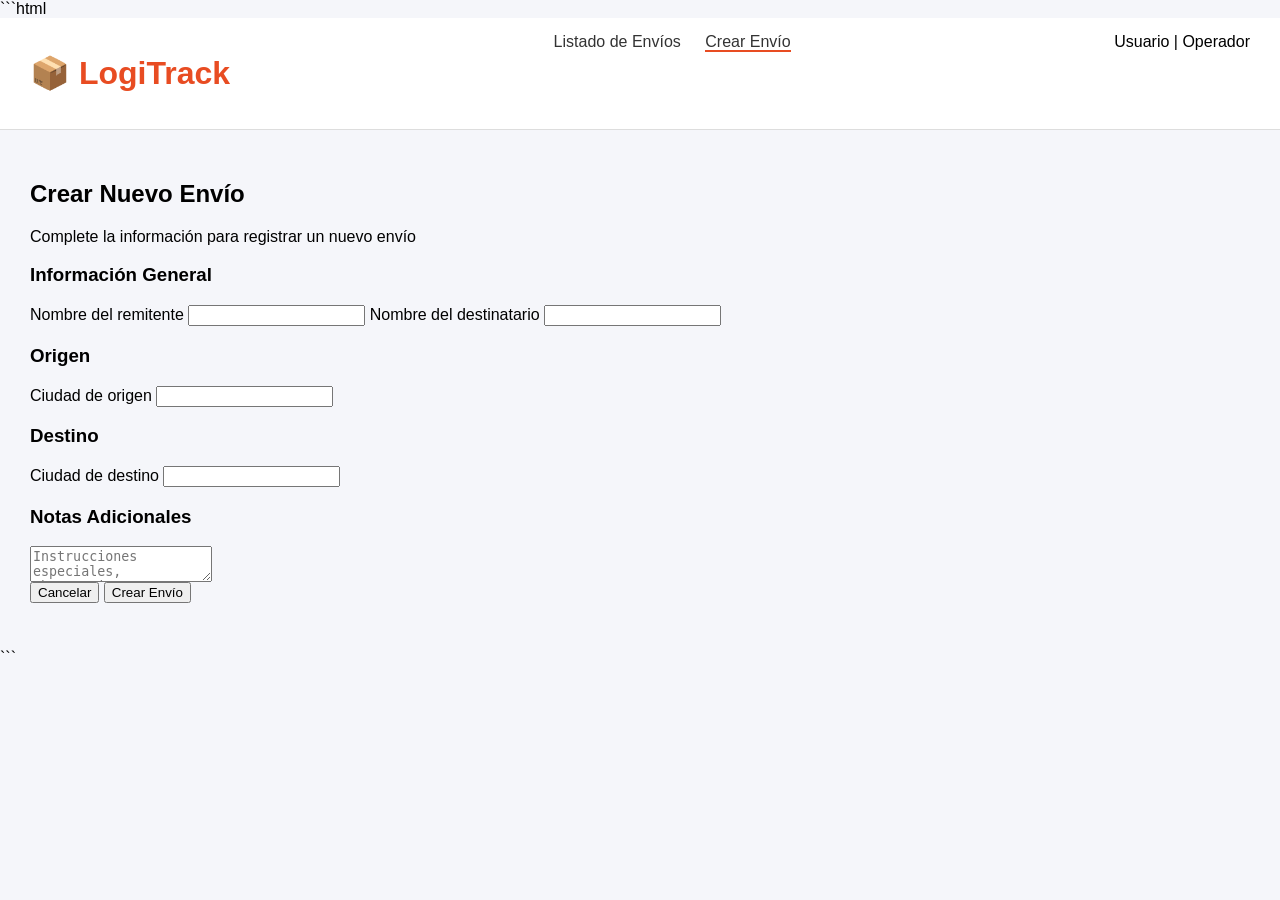
==== src/frontend/crear.html @ 62ddd10f "Se conectaron los HTML con sus archivos JS correspondientes" ====
```html
<!DOCTYPE html>
<html lang="es">
<head>
  <meta charset="UTF-8">
  <title>Crear Envío</title>
  <link rel="stylesheet" href="css/styles.css">
</head>
<body>

<header class="navbar">
  <h1 class="logo">📦 LogiTrack</h1>

  <nav>
    <a href="index.html">Listado de Envíos</a>
    <a class="active">Crear Envío</a>
  </nav>

  <div class="user">
    Usuario | Operador
  </div>
</header>

<main class="container">

  <h2>Crear Nuevo Envío</h2>
  <p class="subtitle">Complete la información para registrar un nuevo envío</p>

  <form id="form-envio">

    <!-- INFORMACIÓN GENERAL -->
    <div class="card-form">
      <h3>Información General</h3>

      <label>Nombre del remitente</label>
      <input type="text" id="remitente" required>

      <label>Nombre del destinatario</label>
      <input type="text" id="destinatario" required>
    </div>

    <!-- ORIGEN -->
    <div class="card-form">
      <h3>Origen</h3>

      <label>Ciudad de origen</label>
      <input type="text" id="ciudadOrigen" required>
    </div>

    <!-- DESTINO -->
    <div class="card-form">
      <h3>Destino</h3>

      <label>Ciudad de destino</label>
      <input type="text" id="ciudadDestino" required>
    </div>

    <!-- NOTAS -->
    <div class="card-form">
      <h3>Notas Adicionales</h3>

      <textarea id="notas" placeholder="Instrucciones especiales, observaciones, etc."></textarea>
    </div>

    <!-- BOTONES -->
    <div class="botones">
      <button type="button" class="btn-cancelar" onclick="window.location.href='index.html'">
        Cancelar
      </button>

      <button type="submit" class="btn-crear">
        Crear Envío
      </button>
    </div>

  </form>

</main>

<script src="./js/app.js"></script>

</body>
</html>
```
---- src/frontend/css/styles.css ----
body {
  font-family: Arial, sans-serif;
  margin: 0;
  background: #f5f6fa;
}

.navbar {
  display: flex;
  justify-content: space-between;
  padding: 15px 30px;
  background: white;
  border-bottom: 1px solid #ddd;
}

.logo {
  color: rgb(232, 76, 34); /* tu naranja */
}

nav a {
  margin: 0 10px;
  text-decoration: none;
  color: #333;
}

nav .active {
  border-bottom: 2px solid rgb(232, 76, 34);
}

.container {
  padding: 30px;
}

.cards {
  display: flex;
  gap: 20px;
  margin-bottom: 20px;
}

.card {
  flex: 1;
  padding: 20px;
  background: white;
  border-radius: 10px;
}

.warning {
  background: #fff3cd;
}

.info {
  background: #dbeafe;
}

.success {
  background: #d1fae5;
}

.search {
  width: 100%;
  padding: 10px;
  margin-bottom: 20px;
}

table {
  width: 100%;
  background: white;
  border-collapse: collapse;
}

th, td {
  padding: 12px;
  border-bottom: 1px solid #eee;
}

.link {
  color: blue;
}

.badge {
  background: orange;
  padding: 5px 10px;
  border-radius: 10px;
}

.detalle-card {
  background: white;
  padding: 20px;
  border-radius: 10px;
}

hr {
  margin: 20px 0;
}
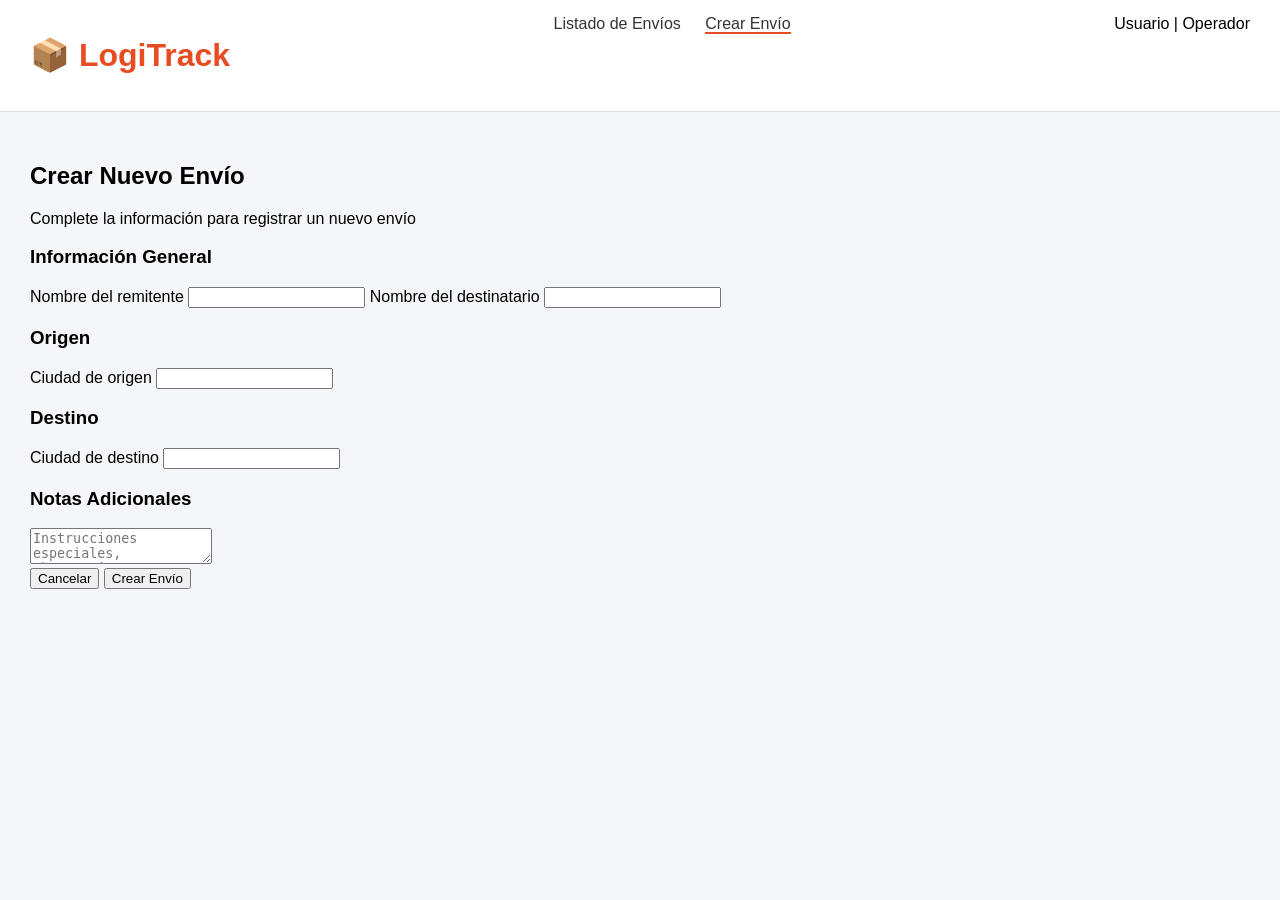
==== commit b2c186c3: "limpie el codigo de crear.html" ====
--- a/src/frontend/crear.html
+++ b/src/frontend/crear.html
@@ -1,4 +1,4 @@
-```html
+
 <!DOCTYPE html>
 <html lang="es">
 <head>
@@ -81,4 +81,4 @@
 
 </body>
 </html>
-```
+
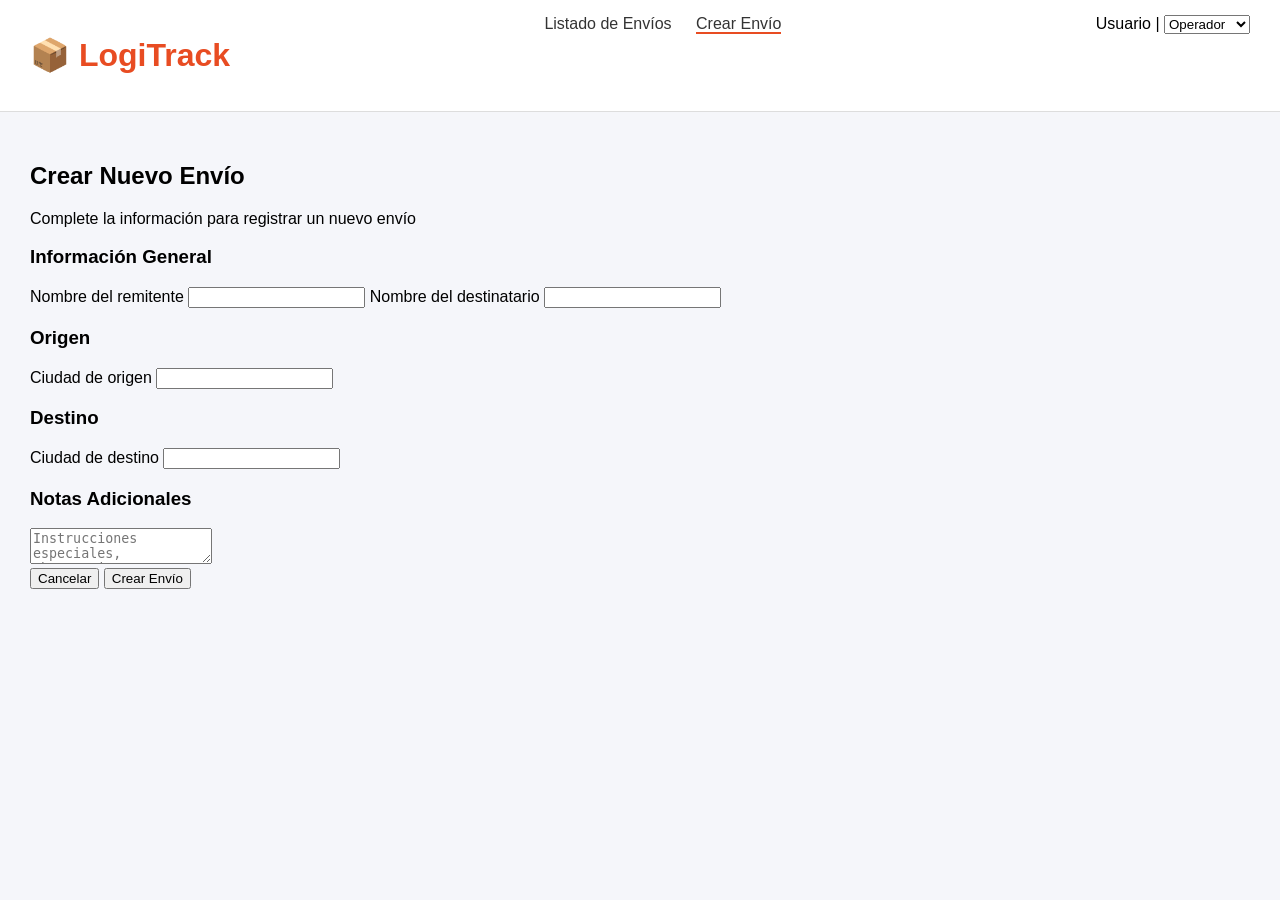
==== commit b3742053: "feat: agregar roles de usuario y corregir ciudades en detalle" ====
--- a/src/frontend/crear.html
+++ b/src/frontend/crear.html
@@ -1,4 +1,3 @@
-
 <!DOCTYPE html>
 <html lang="es">
 <head>
@@ -17,7 +16,11 @@
   </nav>
 
   <div class="user">
-    Usuario | Operador
+    Usuario |
+    <select id="rol">
+      <option value="operador">Operador</option>
+      <option value="supervisor">Supervisor</option>
+    </select>
   </div>
 </header>
 
@@ -77,8 +80,7 @@
 
 </main>
 
-<script src="./js/app.js"></script>
+<script src="app.js"></script>
 
 </body>
-</html>
-
+</html>
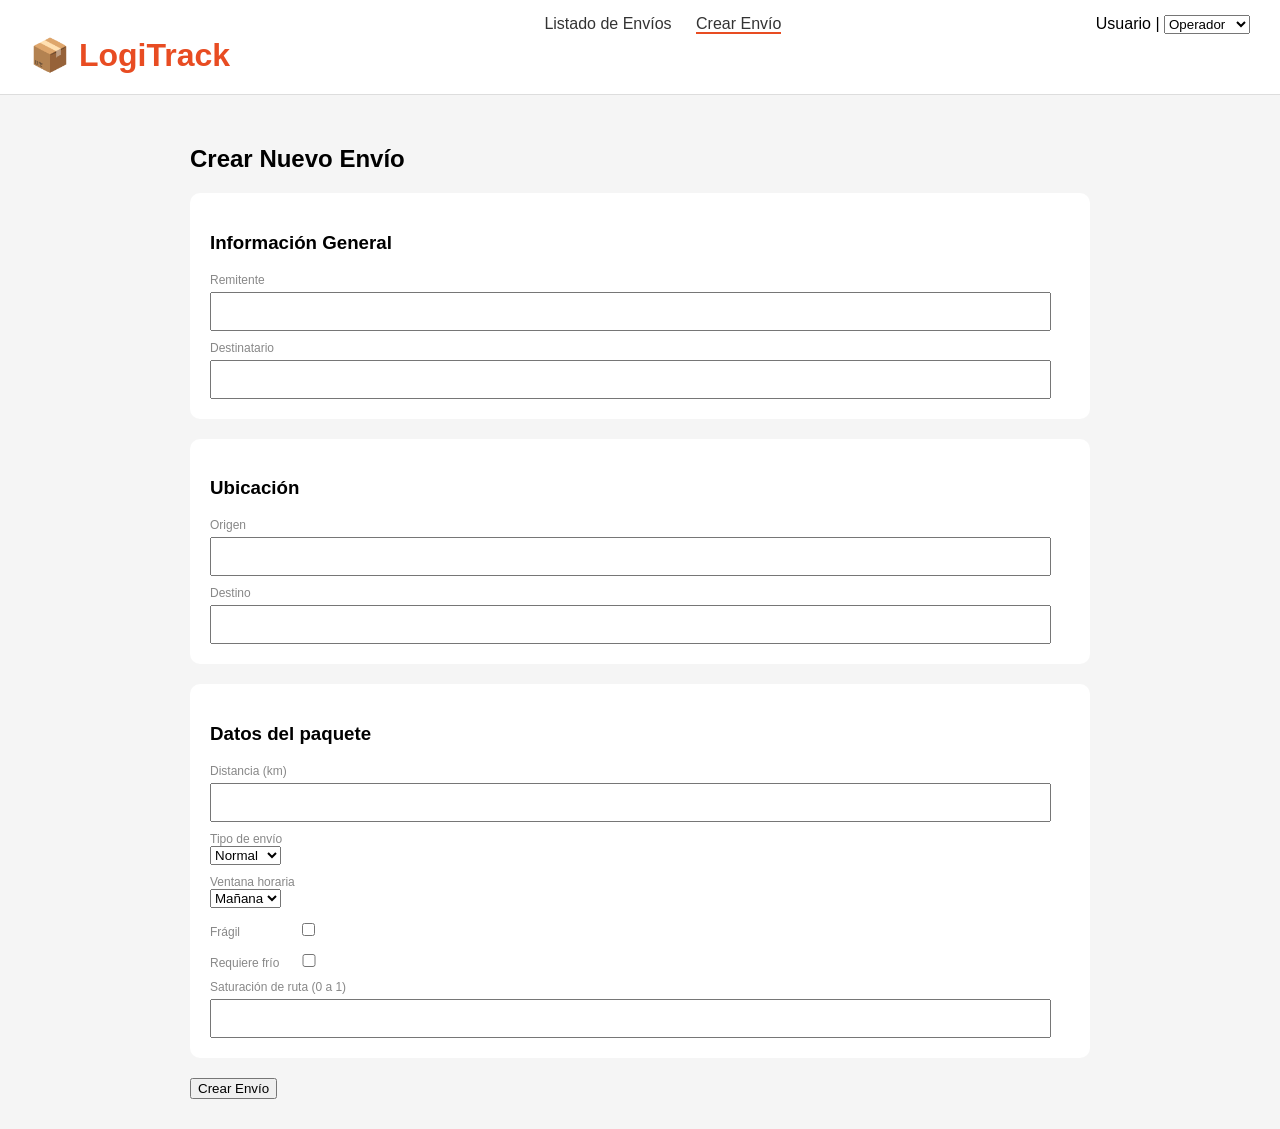
==== commit 45e8f336: "Actualizacion del Front-end" ====
--- a/src/frontend/crear.html
+++ b/src/frontend/crear.html
@@ -27,60 +27,62 @@
 <main class="container">
 
   <h2>Crear Nuevo Envío</h2>
-  <p class="subtitle">Complete la información para registrar un nuevo envío</p>
 
   <form id="form-envio">
 
-    <!-- INFORMACIÓN GENERAL -->
+    <!-- INFO -->
     <div class="card-form">
       <h3>Información General</h3>
-
-      <label>Nombre del remitente</label>
+      <label>Remitente</label>
       <input type="text" id="remitente" required>
 
-      <label>Nombre del destinatario</label>
+      <label>Destinatario</label>
       <input type="text" id="destinatario" required>
     </div>
 
-    <!-- ORIGEN -->
+    <!-- UBICACION -->
     <div class="card-form">
-      <h3>Origen</h3>
+      <h3>Ubicación</h3>
+      <label>Origen</label>
+      <input type="text" id="ciudadOrigen" required>
 
-      <label>Ciudad de origen</label>
-      <input type="text" id="ciudadOrigen" required>
-    </div>
-
-    <!-- DESTINO -->
-    <div class="card-form">
-      <h3>Destino</h3>
-
-      <label>Ciudad de destino</label>
+      <label>Destino</label>
       <input type="text" id="ciudadDestino" required>
     </div>
 
-    <!-- NOTAS -->
+    <!-- IA -->
     <div class="card-form">
-      <h3>Notas Adicionales</h3>
+      <h3>Datos del paquete</h3>
 
-      <textarea id="notas" placeholder="Instrucciones especiales, observaciones, etc."></textarea>
+      <label>Distancia (km)</label>
+      <input type="number" id="distancia_km" required>
+
+      <label>Tipo de envío</label>
+      <select id="tipo_envio">
+        <option value="normal">Normal</option>
+        <option value="express">Express</option>
+      </select>
+
+      <label>Ventana horaria</label>
+      <select id="ventana_horaria">
+        <option value="mañana">Mañana</option>
+        <option value="tarde">Tarde</option>
+        <option value="noche">Noche</option>
+      </select>
+      
+      <label> Frágil<input type="checkbox" id="fragil"></label>
+      <label> Requiere frío<input type="checkbox" id="frio"></label>
+
+      <label>Saturación de ruta (0 a 1)</label>
+      <input type="number" step="0.1" id="saturacion_ruta" required>
     </div>
 
-    <!-- BOTONES -->
-    <div class="botones">
-      <button type="button" class="btn-cancelar" onclick="window.location.href='index.html'">
-        Cancelar
-      </button>
-
-      <button type="submit" class="btn-crear">
-        Crear Envío
-      </button>
-    </div>
+    <button type="submit">Crear Envío</button>
 
   </form>
 
 </main>
 
 <script src="app.js"></script>
-
 </body>
 </html>
--- a/src/frontend/css/styles.css
+++ b/src/frontend/css/styles.css
@@ -1,9 +1,30 @@
+/* =========================
+   🔹 ESTILOS GENERALES
+========================= */
+
 body {
   font-family: Arial, sans-serif;
   margin: 0;
   background: #f5f6fa;
 }
 
+.container {
+  padding: 30px;
+}
+
+.subtitle {
+  color: gray;
+  margin-bottom: 20px;
+}
+
+hr {
+  margin: 20px 0;
+}
+
+/* =========================
+   🔹 NAVBAR
+========================= */
+
 .navbar {
   display: flex;
   justify-content: space-between;
@@ -13,7 +34,7 @@
 }
 
 .logo {
-  color: rgb(232, 76, 34); /* tu naranja */
+  color: rgb(232, 76, 34);
 }
 
 nav a {
@@ -26,9 +47,9 @@
   border-bottom: 2px solid rgb(232, 76, 34);
 }
 
-.container {
-  padding: 30px;
-}
+/* =========================
+   🔹 PANTALLA INDEX (LISTADO)
+========================= */
 
 .cards {
   display: flex;
@@ -82,12 +103,184 @@
   border-radius: 10px;
 }
 
-.detalle-card {
+/* =========================
+   🔹 PANTALLA DETALLE DE ENVÍO (FINAL)
+========================= */
+body{
+    font-family: Arial, Helvetica, sans-serif;
+    background:#f5f5f5;
+    margin:0;
+}
+
+.container{
+    width:900px;
+    margin:auto;
+    padding:30px;
+}
+
+h1{
+    margin-bottom:5px;
+}
+
+.tracking{
+    color:#666;
+}
+
+.volver{
+    text-decoration:none;
+    color:#555;
+    display:inline-block;
+    margin-bottom:20px;
+}
+
+.estado{
+    display:flex;
+    justify-content:space-between;
+    align-items:center;
+    background:white;
+    padding:20px;
+    border-radius:8px;
+    margin-bottom:20px;
+}
+
+.badge{
+    background:#f1c40f;
+    padding:8px 14px;
+    border-radius:20px;
+    font-weight:bold;
+}
+
+.card{
+    background:white;
+    padding:20px;
+    border-radius:8px;
+    margin-bottom:20px;
+}
+
+.grid2{
+    display:grid;
+    grid-template-columns:1fr 1fr;
+    gap:20px;
+}
+
+label{
+    font-size:12px;
+    color:#888;
+}
+
+p{
+    margin-top:3px;
+    margin-bottom:15px;
+}
+
+ul{
+    padding-left:20px;
+}
+
+li{
+    margin-bottom:5px;
+}
+
+/* =========================
+   🔹 PANTALLA CREAR ENVÍO
+========================= */
+
+/* Cards formulario */
+.card-form {
   background: white;
   padding: 20px;
   border-radius: 10px;
-}
-
-hr {
-  margin: 20px 0;
-}+  margin-bottom: 20px;
+}
+
+/* Inputs */
+.card-form label {
+  display: block;
+  margin-top: 10px;
+}
+
+.card-form input,
+.card-form textarea {
+  width: 95%;
+  padding: 10px;
+  margin-top: 5px;
+}
+
+/* Botones */
+.botones {
+  display: flex;
+  justify-content: space-between;
+  margin-top: 20px;
+}
+
+.btn-cancelar {
+  background: #ccc;
+  border: none;
+  padding: 10px 20px;
+  cursor: pointer;
+}
+
+.btn-crear {
+  background: rgb(232, 76, 34);
+  color: white;
+  border: none;
+  padding: 10px 20px;
+  cursor: pointer;
+}
+
+#fragil {
+  width: 15%;
+}
+
+#frio {
+  width: 6%;
+}
+
+
+
+
+
+
+/* =========================
+   🔹 AJUSTE DETALLE DESKTOP
+========================= */
+
+.tracking{
+color:#777;
+margin-bottom:20px;
+}
+
+.estado h3{
+margin:0;
+}
+
+.estado p{
+margin:3px 0 0 0;
+}
+
+.grid2 .card{
+margin-bottom:0;
+}
+
+#historial{
+margin-top:10px;
+}
+
+#historial li{
+background:#f5f6fa;
+padding:8px;
+border-radius:6px;
+margin-bottom:8px;
+}
+     
+
+
+
+
+
+
+
+
+
+
+
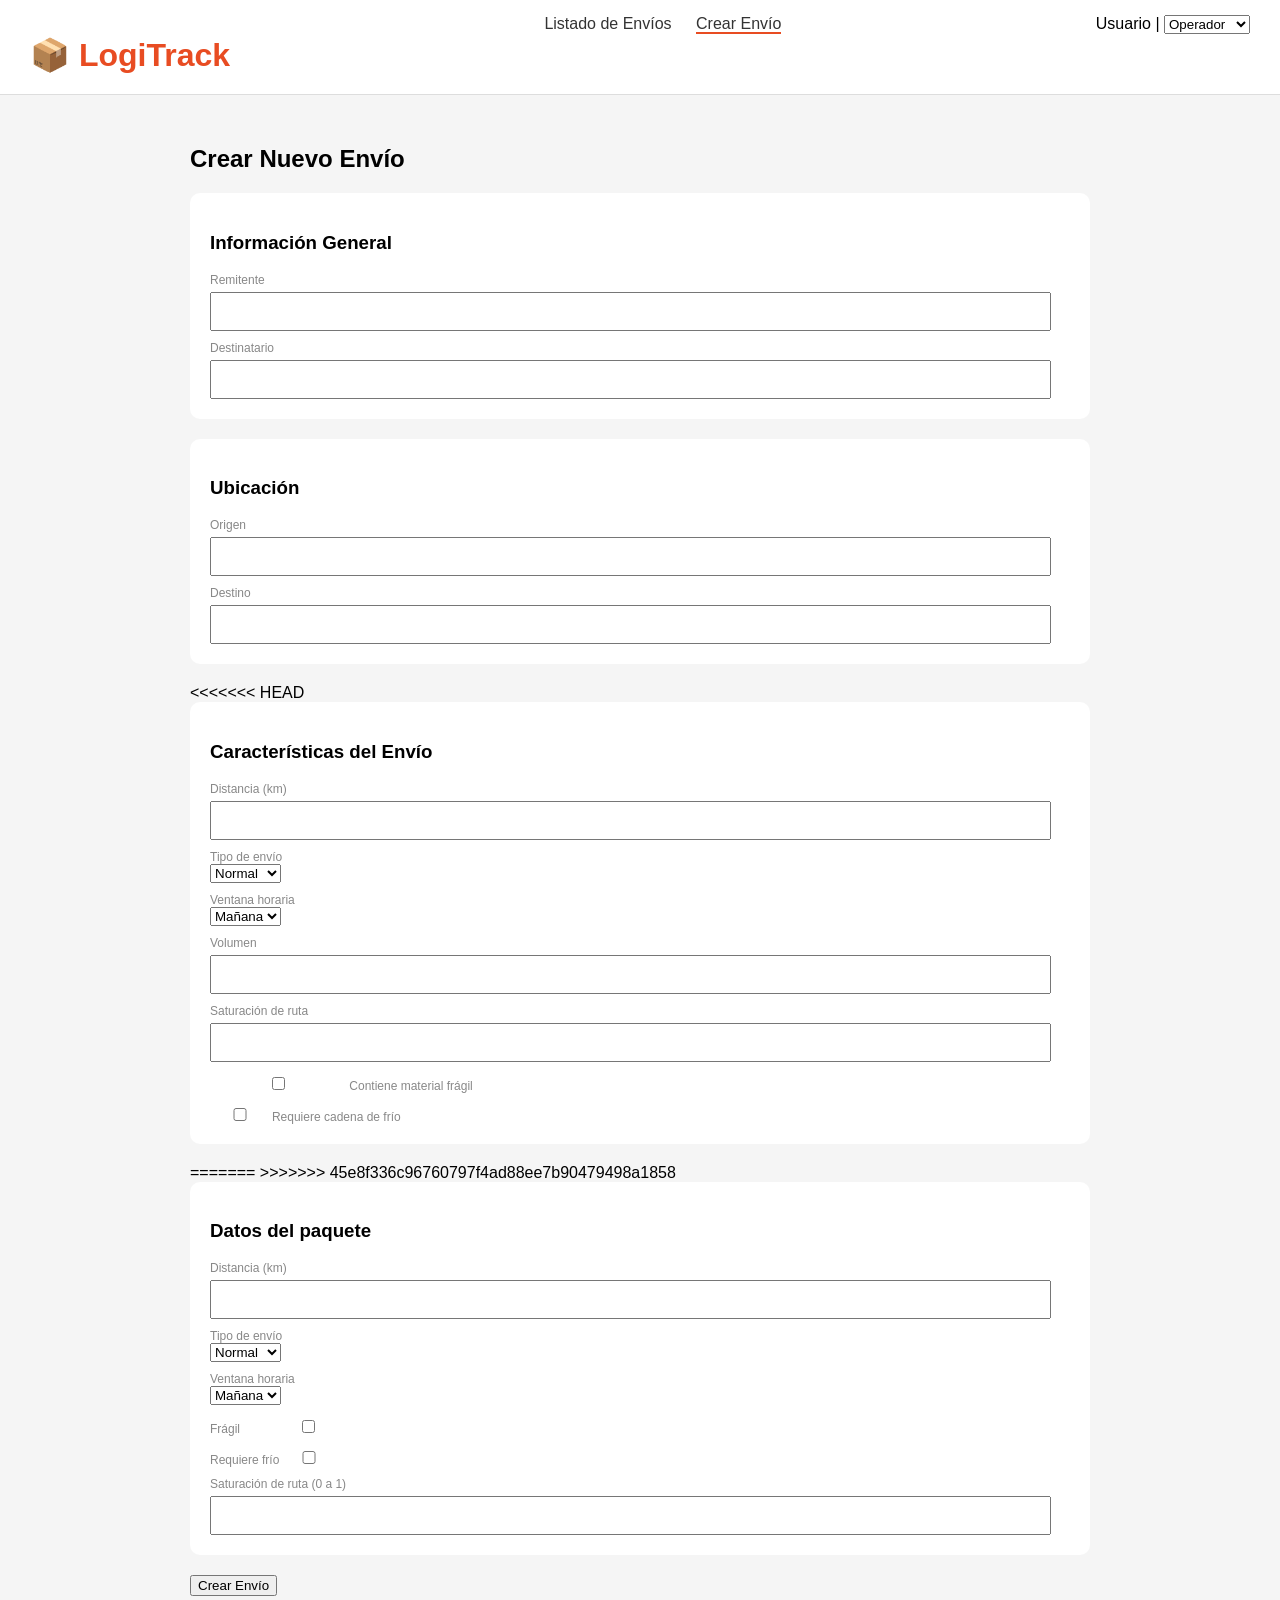
==== commit 36422f2d: "Merge branch 'main' of https://github.com/gonzalomartinez520/LogiTrack-GRUPO-5" ====
--- a/src/frontend/crear.html
+++ b/src/frontend/crear.html
@@ -50,7 +50,48 @@
       <input type="text" id="ciudadDestino" required>
     </div>
 
+<<<<<<< HEAD
+    <!-- DATOS DEL ENVÍO (ML PRIORIDAD) -->
+    <div class="card-form">
+      <h3>Características del Envío</h3>
+
+      <label>Distancia (km)</label>
+      <input type="number" id="distanciaKm" step="0.1" required>
+
+      <label>Tipo de envío</label>
+      <select id="tipoEnvio">
+        <option value="normal">Normal</option>
+        <option value="express">Express</option>
+      </select>
+
+      <label>Ventana horaria</label>
+      <select id="ventanaHoraria">
+        <option value="mañana">Mañana</option>
+        <option value="tarde">Tarde</option>
+        <option value="noche">Noche</option>
+      </select>
+
+      <label>Volumen</label>
+      <input type="number" id="volumen" step="0.1" required>
+
+      <label>Saturación de ruta</label>
+      <input type="number" id="saturacionRuta" step="0.1" min="0" max="1" required>
+
+      <label>
+        <input type="checkbox" id="fragil">
+        Contiene material frágil
+      </label>
+
+      <label>
+        <input type="checkbox" id="frio">
+        Requiere cadena de frío
+      </label>
+    </div>
+
+    <!-- NOTAS -->
+=======
     <!-- IA -->
+>>>>>>> 45e8f336c96760797f4ad88ee7b90479498a1858
     <div class="card-form">
       <h3>Datos del paquete</h3>
 
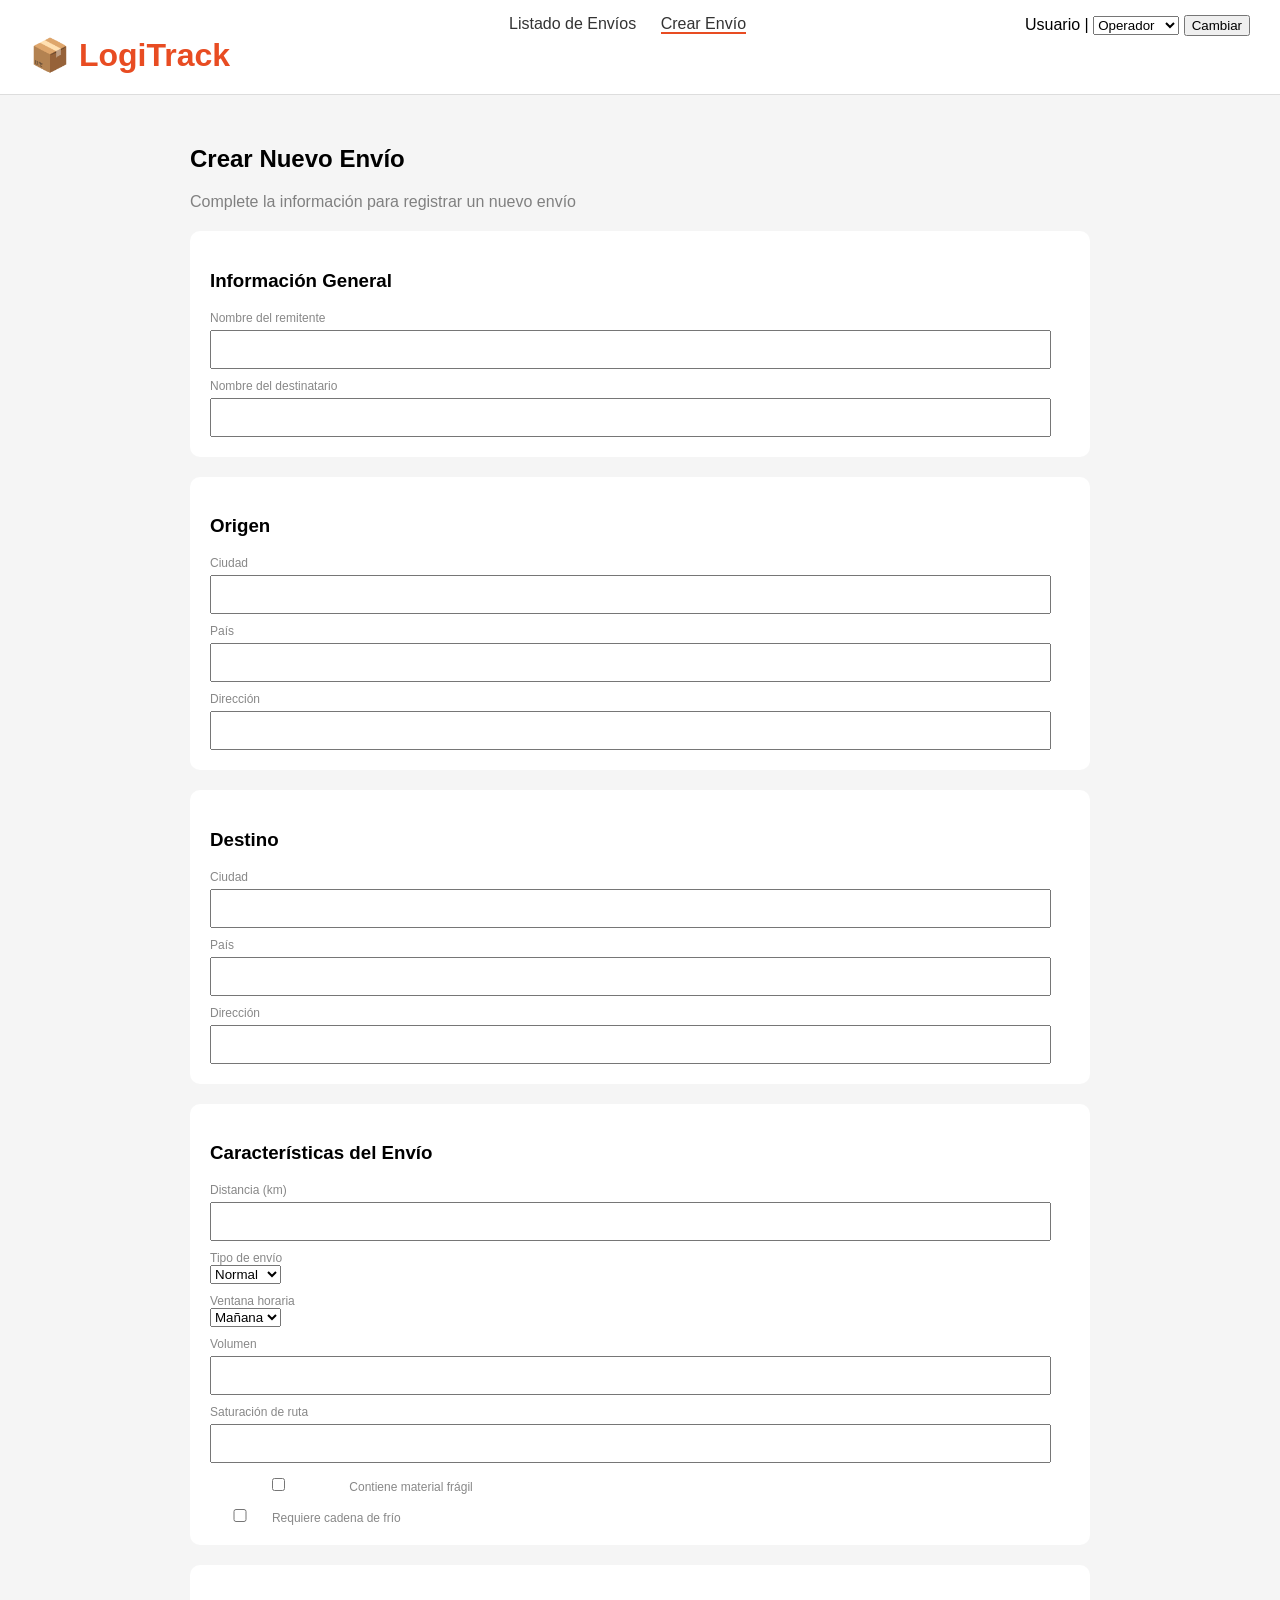
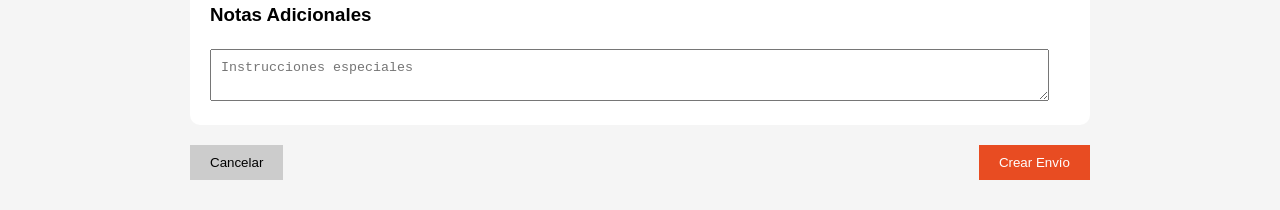
==== commit 1fa33dd3: "correccion inputs pantalla crear envios" ====
--- a/src/frontend/crear.html
+++ b/src/frontend/crear.html
@@ -16,65 +16,86 @@
   </nav>
 
   <div class="user">
-    Usuario |
+    <span id="nombreUsuario">Usuario</span> |
     <select id="rol">
       <option value="operador">Operador</option>
       <option value="supervisor">Supervisor</option>
     </select>
+
+    <button id="cambiarUsuario">Cambiar</button>
   </div>
 </header>
 
 <main class="container">
 
   <h2>Crear Nuevo Envío</h2>
+  <p class="subtitle">Complete la información para registrar un nuevo envío</p>
 
   <form id="form-envio">
 
-    <!-- INFO -->
+    <!-- INFORMACIÓN GENERAL -->
     <div class="card-form">
       <h3>Información General</h3>
-      <label>Remitente</label>
+
+      <label for="remitente">Nombre del remitente</label>
       <input type="text" id="remitente" required>
 
-      <label>Destinatario</label>
+      <label for="destinatario">Nombre del destinatario</label>
       <input type="text" id="destinatario" required>
     </div>
 
-    <!-- UBICACION -->
+    <!-- ORIGEN -->
     <div class="card-form">
-      <h3>Ubicación</h3>
-      <label>Origen</label>
+      <h3>Origen</h3>
+
+      <label for="ciudadOrigen">Ciudad</label>
       <input type="text" id="ciudadOrigen" required>
 
-      <label>Destino</label>
-      <input type="text" id="ciudadDestino" required>
+      <label for="paisOrigen">País</label>
+      <input type="text" id="paisOrigen" required>
+
+      <label for="direccionOrigen">Dirección</label>
+      <input type="text" id="direccionOrigen" required>
     </div>
 
-<<<<<<< HEAD
-    <!-- DATOS DEL ENVÍO (ML PRIORIDAD) -->
+    <!-- DESTINO -->
+    <div class="card-form">
+      <h3>Destino</h3>
+
+      <label for="ciudadDestino">Ciudad</label>
+      <input type="text" id="ciudadDestino" required>
+
+      <label for="paisDestino">País</label>
+      <input type="text" id="paisDestino" required>
+
+      <label for="direccionDestino">Dirección</label>
+      <input type="text" id="direccionDestino" required>
+    </div>
+
+    <!-- CARACTERÍSTICAS DEL ENVÍO -->
     <div class="card-form">
       <h3>Características del Envío</h3>
 
-      <label>Distancia (km)</label>
+      <label for="distanciaKm">Distancia (km)</label>
       <input type="number" id="distanciaKm" step="0.1" required>
 
-      <label>Tipo de envío</label>
+      <label for="tipoEnvio">Tipo de envío</label>
       <select id="tipoEnvio">
         <option value="normal">Normal</option>
         <option value="express">Express</option>
       </select>
 
-      <label>Ventana horaria</label>
+      <label for="ventanaHoraria">Ventana horaria</label>
       <select id="ventanaHoraria">
         <option value="mañana">Mañana</option>
         <option value="tarde">Tarde</option>
         <option value="noche">Noche</option>
       </select>
 
-      <label>Volumen</label>
+      <label for="volumen">Volumen</label>
       <input type="number" id="volumen" step="0.1" required>
 
-      <label>Saturación de ruta</label>
+      <label for="saturacionRuta">Saturación de ruta</label>
       <input type="number" id="saturacionRuta" step="0.1" min="0" max="1" required>
 
       <label>
@@ -89,41 +110,30 @@
     </div>
 
     <!-- NOTAS -->
-=======
-    <!-- IA -->
->>>>>>> 45e8f336c96760797f4ad88ee7b90479498a1858
     <div class="card-form">
-      <h3>Datos del paquete</h3>
-
-      <label>Distancia (km)</label>
-      <input type="number" id="distancia_km" required>
-
-      <label>Tipo de envío</label>
-      <select id="tipo_envio">
-        <option value="normal">Normal</option>
-        <option value="express">Express</option>
-      </select>
-
-      <label>Ventana horaria</label>
-      <select id="ventana_horaria">
-        <option value="mañana">Mañana</option>
-        <option value="tarde">Tarde</option>
-        <option value="noche">Noche</option>
-      </select>
-      
-      <label> Frágil<input type="checkbox" id="fragil"></label>
-      <label> Requiere frío<input type="checkbox" id="frio"></label>
-
-      <label>Saturación de ruta (0 a 1)</label>
-      <input type="number" step="0.1" id="saturacion_ruta" required>
+      <h3>Notas Adicionales</h3>
+      <textarea id="notas" placeholder="Instrucciones especiales"></textarea>
     </div>
 
-    <button type="submit">Crear Envío</button>
+    <!-- BOTONES -->
+    <div class="botones">
+
+      <button type="button" class="btn-cancelar" onclick="window.location.href='index.html'">
+        Cancelar
+      </button>
+
+      <button type="submit" class="btn-crear">
+        Crear Envío
+      </button>
+
+    </div>
 
   </form>
 
 </main>
 
 <script src="app.js"></script>
+<script src="crear.js"></script>
+
 </body>
 </html>
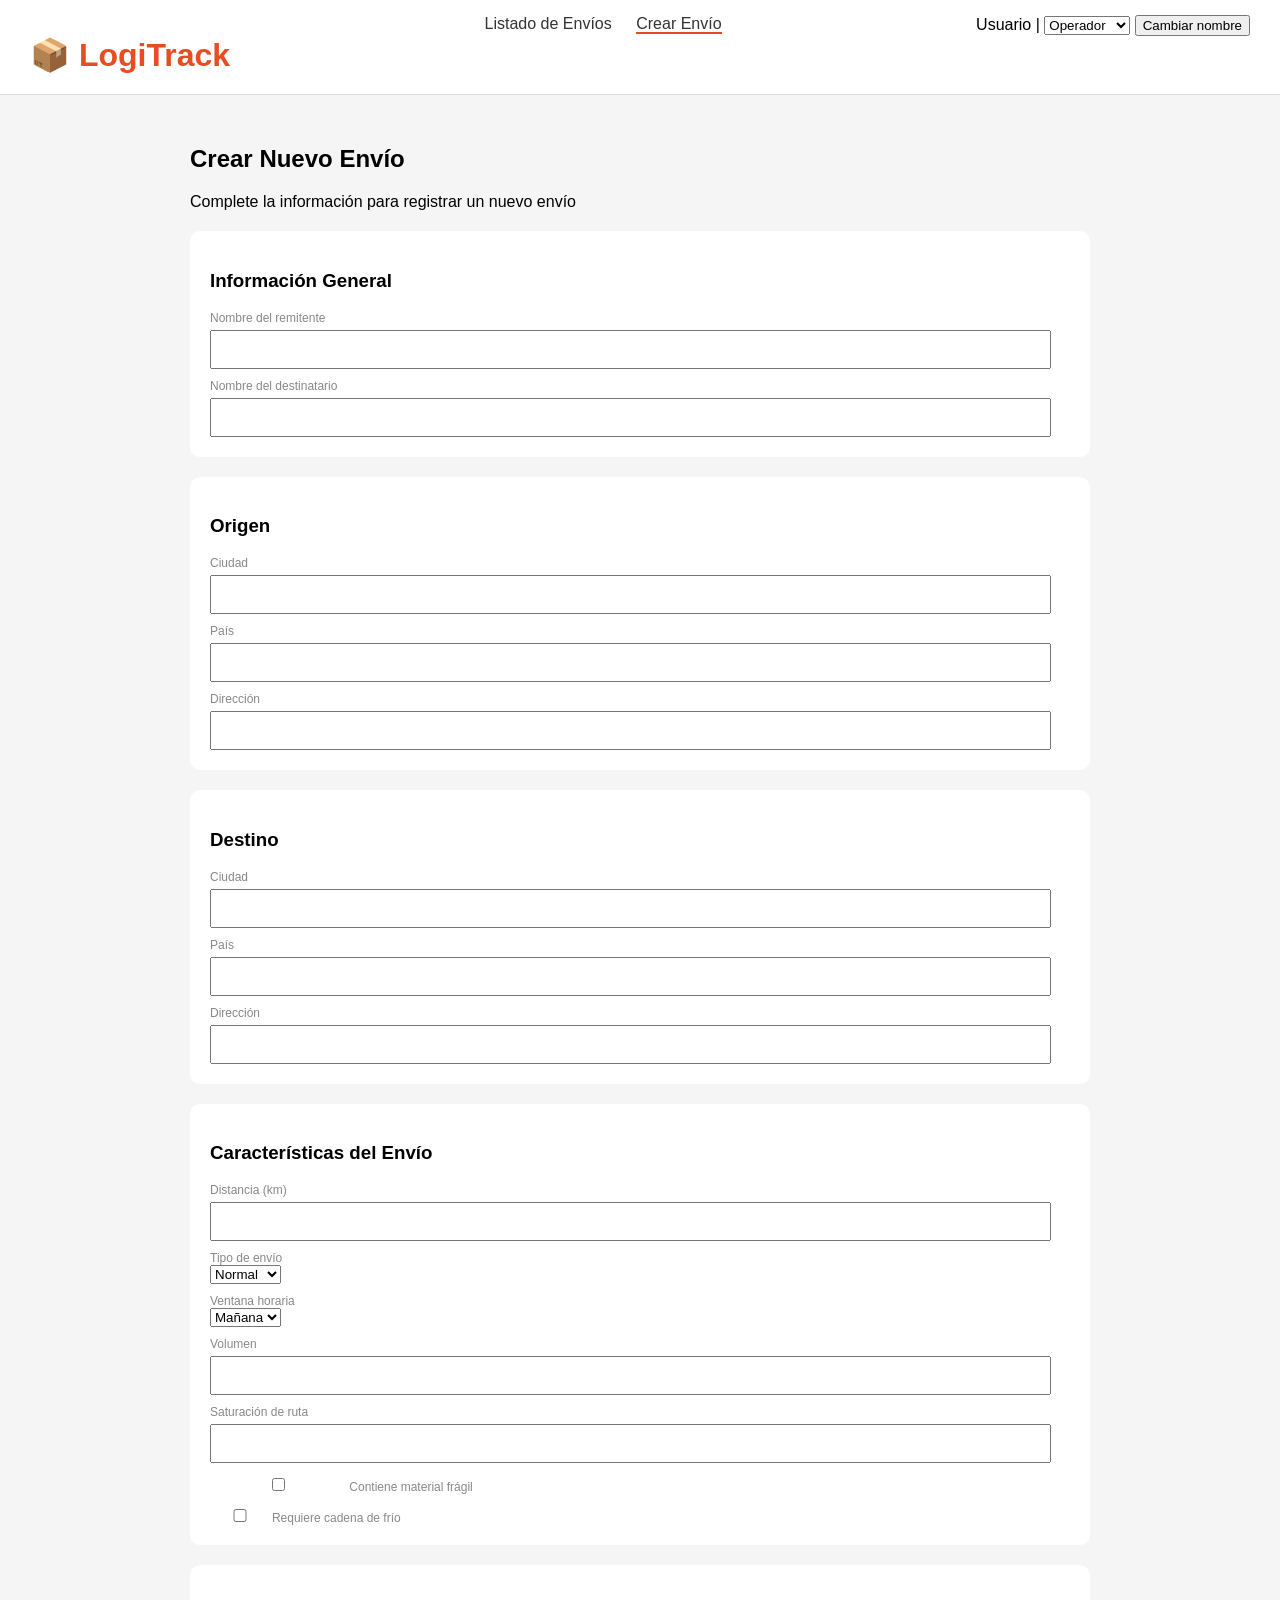
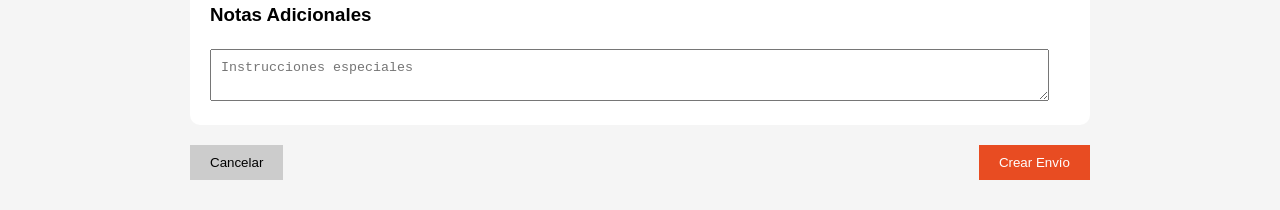
==== commit 5fb42ca1: "reescribi el boton "cambiar" a "cambiar nombre"" ====
--- a/src/frontend/crear.html
+++ b/src/frontend/crear.html
@@ -22,7 +22,7 @@
       <option value="supervisor">Supervisor</option>
     </select>
 
-    <button id="cambiarUsuario">Cambiar</button>
+    <button id="cambiarUsuario">Cambiar nombre</button>
   </div>
 </header>
 
@@ -38,10 +38,10 @@
       <h3>Información General</h3>
 
       <label for="remitente">Nombre del remitente</label>
-      <input type="text" id="remitente" required>
+      <input type="text" id="remitente" name="remitente" required>
 
       <label for="destinatario">Nombre del destinatario</label>
-      <input type="text" id="destinatario" required>
+      <input type="text" id="destinatario" name="destinatario" required>
     </div>
 
     <!-- ORIGEN -->
@@ -49,13 +49,13 @@
       <h3>Origen</h3>
 
       <label for="ciudadOrigen">Ciudad</label>
-      <input type="text" id="ciudadOrigen" required>
+      <input type="text" id="ciudadOrigen" name="ciudadOrigen" required>
 
       <label for="paisOrigen">País</label>
-      <input type="text" id="paisOrigen" required>
+      <input type="text" id="paisOrigen" name="paisOrigen" required>
 
       <label for="direccionOrigen">Dirección</label>
-      <input type="text" id="direccionOrigen" required>
+      <input type="text" id="direccionOrigen" name="direccionOrigen" required>
     </div>
 
     <!-- DESTINO -->
@@ -63,13 +63,13 @@
       <h3>Destino</h3>
 
       <label for="ciudadDestino">Ciudad</label>
-      <input type="text" id="ciudadDestino" required>
+      <input type="text" id="ciudadDestino" name="ciudadDestino" required>
 
       <label for="paisDestino">País</label>
-      <input type="text" id="paisDestino" required>
+      <input type="text" id="paisDestino" name="paisDestino" required>
 
       <label for="direccionDestino">Dirección</label>
-      <input type="text" id="direccionDestino" required>
+      <input type="text" id="direccionDestino" name="direccionDestino" required>
     </div>
 
     <!-- CARACTERÍSTICAS DEL ENVÍO -->
@@ -77,34 +77,34 @@
       <h3>Características del Envío</h3>
 
       <label for="distanciaKm">Distancia (km)</label>
-      <input type="number" id="distanciaKm" step="0.1" required>
+      <input type="number" id="distanciaKm" name="distanciaKm" step="0.1" required>
 
       <label for="tipoEnvio">Tipo de envío</label>
-      <select id="tipoEnvio">
+      <select id="tipoEnvio" name="tipoEnvio">
         <option value="normal">Normal</option>
         <option value="express">Express</option>
       </select>
 
       <label for="ventanaHoraria">Ventana horaria</label>
-      <select id="ventanaHoraria">
+      <select id="ventanaHoraria" name="ventanaHoraria">
         <option value="mañana">Mañana</option>
         <option value="tarde">Tarde</option>
         <option value="noche">Noche</option>
       </select>
 
       <label for="volumen">Volumen</label>
-      <input type="number" id="volumen" step="0.1" required>
+      <input type="number" id="volumen" name="volumen" step="0.1" required>
 
       <label for="saturacionRuta">Saturación de ruta</label>
-      <input type="number" id="saturacionRuta" step="0.1" min="0" max="1" required>
+      <input type="number" id="saturacionRuta" name="saturacionRuta" step="0.1" min="0" max="1" required>
 
       <label>
-        <input type="checkbox" id="fragil">
+        <input type="checkbox" id="fragil" name="fragil">
         Contiene material frágil
       </label>
 
       <label>
-        <input type="checkbox" id="frio">
+        <input type="checkbox" id="frio" name="frio">
         Requiere cadena de frío
       </label>
     </div>
@@ -112,7 +112,7 @@
     <!-- NOTAS -->
     <div class="card-form">
       <h3>Notas Adicionales</h3>
-      <textarea id="notas" placeholder="Instrucciones especiales"></textarea>
+      <textarea id="notas" name="notas" placeholder="Instrucciones especiales"></textarea>
     </div>
 
     <!-- BOTONES -->
@@ -133,7 +133,6 @@
 </main>
 
 <script src="app.js"></script>
-<script src="crear.js"></script>
 
 </body>
 </html>
--- a/src/frontend/css/styles.css
+++ b/src/frontend/css/styles.css
@@ -13,7 +13,7 @@
 }
 
 .subtitle {
-  color: gray;
+  color: black; 
   margin-bottom: 20px;
 }
 
@@ -185,7 +185,6 @@
    🔹 PANTALLA CREAR ENVÍO
 ========================= */
 
-/* Cards formulario */
 .card-form {
   background: white;
   padding: 20px;
@@ -193,7 +192,6 @@
   margin-bottom: 20px;
 }
 
-/* Inputs */
 .card-form label {
   display: block;
   margin-top: 10px;
@@ -206,7 +204,6 @@
   margin-top: 5px;
 }
 
-/* Botones */
 .botones {
   display: flex;
   justify-content: space-between;
@@ -236,11 +233,6 @@
   width: 6%;
 }
 
-
-
-
-
-
 /* =========================
    🔹 AJUSTE DETALLE DESKTOP
 ========================= */
@@ -271,16 +263,4 @@
 padding:8px;
 border-radius:6px;
 margin-bottom:8px;
-}
-     
-
-
-
-
-
-
-
-
-
-
-
+}
